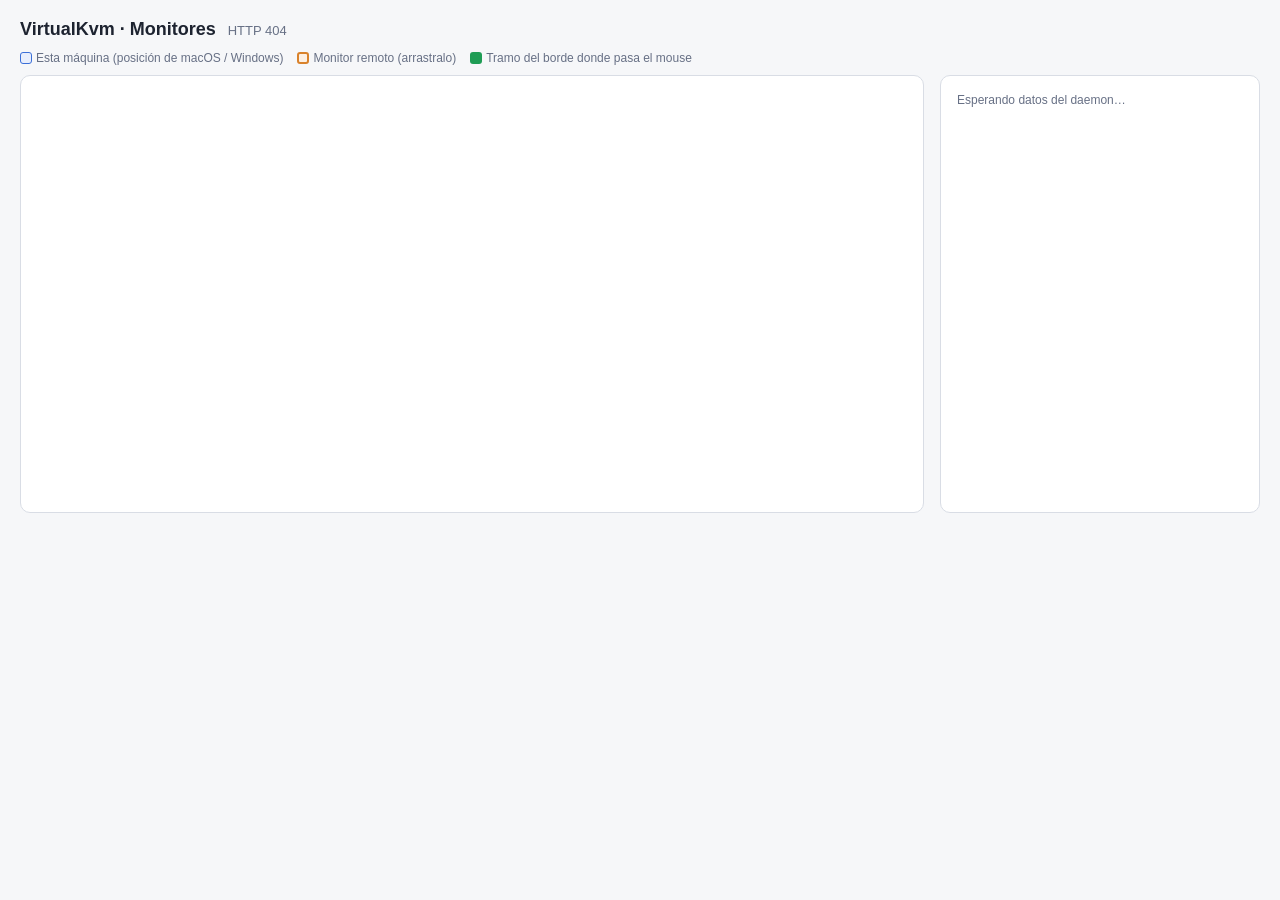
==== vkvm-web/assets/index.html @ a2c19938 "feat(vkvm-web): UI en localhost para ubicar los monitores `lan-mouse web` sirve en 127.0.0.1:4243 un" ====
<!doctype html>
<html lang="es">
<head>
<meta charset="utf-8">
<meta name="viewport" content="width=device-width, initial-scale=1">
<title>VirtualKvm · Monitores</title>
<style>
  :root {
    --bg: #f6f7f9; --panel: #ffffff; --text: #1d2330; --muted: #677085; --line: #d9dde5;
    --local: #3b6fd8; --local-fill: #e8eefc; --remote: #d9822b; --remote-fill: #fdf0e3;
    --seg: #1f9d55; --bad: #c53030; --accent: #3b6fd8;
  }
  @media (prefers-color-scheme: dark) {
    :root {
      --bg: #12151b; --panel: #1b2029; --text: #e6e9ef; --muted: #98a1b3; --line: #2c3340;
      --local: #6d97ff; --local-fill: #1d2a45; --remote: #f0a35b; --remote-fill: #3a2a1a;
      --seg: #48c78e; --bad: #fc8181; --accent: #6d97ff;
    }
  }
  * { box-sizing: border-box; }
  body { margin: 0; background: var(--bg); color: var(--text);
    font: 14px/1.45 -apple-system, BlinkMacSystemFont, "Segoe UI", Roboto, sans-serif; }
  header { padding: 16px 20px 8px; display: flex; align-items: baseline; gap: 12px; flex-wrap: wrap; }
  header h1 { font-size: 18px; margin: 0; }
  header .status { color: var(--muted); font-size: 13px; }
  main { display: grid; grid-template-columns: minmax(0, 1fr) 320px; gap: 16px; padding: 8px 20px 20px; }
  @media (max-width: 860px) { main { grid-template-columns: 1fr; } }
  .card { background: var(--panel); border: 1px solid var(--line); border-radius: 10px; }
  #stage { position: relative; min-height: 420px; padding: 8px; }
  svg { width: 100%; height: 100%; min-height: 420px; display: block; touch-action: none; }
  .local rect { fill: var(--local-fill); stroke: var(--local); stroke-width: 1.5; }
  .remote rect { fill: var(--remote-fill); stroke: var(--remote); stroke-width: 2; cursor: grab; }
  .remote.dragging rect { cursor: grabbing; opacity: .85; }
  .remote.unlinked rect { stroke-dasharray: 6 4; }
  text { fill: var(--text); font-size: 12px; pointer-events: none; }
  text.sub { fill: var(--muted); font-size: 11px; }
  line.seg { stroke: var(--seg); stroke-width: 5; stroke-linecap: round; }
  aside { padding: 16px; display: flex; flex-direction: column; gap: 14px; }
  aside h2 { font-size: 14px; margin: 0; }
  label { display: flex; flex-direction: column; gap: 4px; font-size: 12px; color: var(--muted); }
  select, input { font: inherit; color: var(--text); background: var(--bg); border: 1px solid var(--line);
    border-radius: 6px; padding: 6px 8px; }
  .row { display: flex; gap: 6px; align-items: center; }
  .row input { width: 90px; text-align: right; }
  button { font: inherit; border: 1px solid var(--line); background: var(--bg); color: var(--text);
    border-radius: 6px; padding: 6px 10px; cursor: pointer; }
  button:hover { border-color: var(--accent); }
  button.primary { background: var(--accent); border-color: var(--accent); color: #fff; }
  .hint { color: var(--muted); font-size: 12px; margin: 0; }
  .msg { font-size: 12px; min-height: 1.4em; }
  .msg.ok { color: var(--seg); } .msg.bad { color: var(--bad); }
  .legend { display: flex; gap: 14px; font-size: 12px; color: var(--muted); padding: 0 20px; flex-wrap: wrap; }
  .sw { display: inline-block; width: 12px; height: 12px; border-radius: 3px; vertical-align: -2px; margin-right: 4px; }
  .empty { padding: 40px; text-align: center; color: var(--muted); }
</style>
</head>
<body>
<header>
  <h1>VirtualKvm · Monitores</h1>
  <span class="status" id="status">conectando…</span>
</header>
<div class="legend">
  <span><span class="sw" style="background:var(--local-fill);border:1.5px solid var(--local)"></span>Esta máquina (posición de macOS / Windows)</span>
  <span><span class="sw" style="background:var(--remote-fill);border:2px solid var(--remote)"></span>Monitor remoto (arrastralo)</span>
  <span><span class="sw" style="background:var(--seg)"></span>Tramo del borde donde pasa el mouse</span>
</div>
<main>
  <section class="card" id="stage"><svg id="svg"></svg></section>
  <aside class="card" id="panel"><p class="hint">Esperando datos del daemon…</p></aside>
</main>

<script>
"use strict";
const token = new URLSearchParams(location.hash.slice(1)).get("token") || "";
const svg = document.getElementById("svg");
const panel = document.getElementById("panel");
const statusEl = document.getElementById("status");
const NS = "http://www.w3.org/2000/svg";
const SNAP_PX = 10;          // snapping distance in screen pixels

let snap = null;             // last /api/state
let selected = null;         // selected client handle
let draft = {};              // handle -> {local, side, offset, remote}  (unsaved / current edit)
let drag = null;             // drag state
let view = null;             // {scale, ox, oy}
let message = { text: "", cls: "" };

async function api(path, opts = {}) {
  const r = await fetch(path, { ...opts, headers: { "x-vkvm-token": token, "content-type": "application/json" } });
  if (!r.ok) throw new Error(r.status === 401 ? "token inválido: abrí la URL que imprimió `lan-mouse web`" : "HTTP " + r.status);
  return r.status === 204 ? null : r.json();
}

function clientName(c) {
  return c.config.hostname || (c.config.fix_ips[0] ?? ("cliente " + c.handle));
}

// ---------- layout model ----------
function horizontal(side) { return side === "left" || side === "right"; }

function currentLayout(c) {
  if (draft[c.handle]) return draft[c.handle];
  const link = c.config.link;
  const local = snap.local;
  if (link) return { local: link.local_display, side: c.config.pos, offset: link.offset, remote: link.remote_display, linked: true };
  // no link yet: suggest the display on the configured side
  const side = c.config.pos;
  let pick = local[0];
  for (const d of local) {
    if (side === "left" && d.x < pick.x) pick = d;
    if (side === "right" && d.x + d.width > pick.x + pick.width) pick = d;
    if (side === "top" && d.y < pick.y) pick = d;
    if (side === "bottom" && d.y + d.height > pick.y + pick.height) pick = d;
  }
  return { local: pick ? pick.name : "", side, offset: 0, remote: 0, linked: false };
}

function findLocal(q) { return snap.local.find(d => d.id === q || d.name.toLowerCase() === String(q).toLowerCase()); }

function remoteSize(c, idx) {
  const r = c.state.remote_displays[idx];
  return r ? { w: r.width, h: r.height, known: true } : { w: 1920, h: 1080, known: false };
}

// remote rect in local desktop coordinates for a layout
function placeRemote(c, lay) {
  const L = findLocal(lay.local); if (!L) return null;
  const { w, h } = remoteSize(c, lay.remote);
  switch (lay.side) {
    case "left":   return { x: L.x - w, y: L.y + lay.offset, w, h };
    case "right":  return { x: L.x + L.width, y: L.y + lay.offset, w, h };
    case "top":    return { x: L.x + lay.offset, y: L.y - h, w, h };
    case "bottom": return { x: L.x + lay.offset, y: L.y + L.height, w, h };
  }
}

function segment(c, lay) {
  const L = findLocal(lay.local); const R = placeRemote(c, lay); if (!L || !R) return null;
  if (horizontal(lay.side)) {
    const from = Math.max(L.y, R.y), to = Math.min(L.y + L.height, R.y + R.h);
    const x = lay.side === "left" ? L.x : L.x + L.width;
    return to > from ? { x1: x, y1: from, x2: x, y2: to, len: to - from } : null;
  }
  const from = Math.max(L.x, R.x), to = Math.min(L.x + L.width, R.x + R.w);
  const y = lay.side === "top" ? L.y : L.y + L.height;
  return to > from ? { x1: from, y1: y, x2: to, y2: y, len: to - from } : null;
}

// snap a free-floating remote rect (desktop coords) to the closest local edge
function snapRemote(c, rx, ry, remoteIdx) {
  const { w, h } = remoteSize(c, remoteIdx);
  let best = null;
  for (const L of snap.local) {
    const cands = [
      { side: "left",   dist: Math.abs(rx + w - L.x), along: ry - L.y, len: L.height, rlen: h },
      { side: "right",  dist: Math.abs(rx - (L.x + L.width)), along: ry - L.y, len: L.height, rlen: h },
      { side: "top",    dist: Math.abs(ry + h - L.y), along: rx - L.x, len: L.width, rlen: w },
      { side: "bottom", dist: Math.abs(ry - (L.y + L.height)), along: rx - L.x, len: L.width, rlen: w },
    ];
    for (const k of cands) {
      // must overlap the edge at least a bit
      const overlap = Math.min(k.len, k.along + k.rlen) - Math.max(0, k.along);
      if (overlap <= 0) continue;
      if (!best || k.dist < best.dist) best = { ...k, L };
    }
  }
  if (!best) return null;
  let offset = Math.round(best.along);
  const tol = SNAP_PX / view.scale;
  for (const target of [0, best.len - best.rlen, Math.round((best.len - best.rlen) / 2)]) {
    if (Math.abs(offset - target) <= tol) { offset = target; break; }
  }
  return { local: best.L.name, side: best.side, offset, remote: remoteIdx, linked: true };
}

// ---------- rendering ----------
function el(tag, attrs, parent) {
  const e = document.createElementNS(NS, tag);
  for (const k in attrs) e.setAttribute(k, attrs[k]);
  if (parent) parent.appendChild(e);
  return e;
}

function computeView(rects) {
  const box = svg.getBoundingClientRect();
  const W = Math.max(box.width, 300), H = Math.max(box.height, 300);
  let minX = Infinity, minY = Infinity, maxX = -Infinity, maxY = -Infinity;
  for (const r of rects) { minX = Math.min(minX, r.x); minY = Math.min(minY, r.y); maxX = Math.max(maxX, r.x + r.w); maxY = Math.max(maxY, r.y + r.h); }
  // room to drag a remote display around
  const padX = 1400, padY = 900;
  minX -= padX; maxX += padX; minY -= padY; maxY += padY;
  const scale = Math.min(W / (maxX - minX), H / (maxY - minY));
  return { scale, ox: (W - (maxX - minX) * scale) / 2 - minX * scale, oy: (H - (maxY - minY) * scale) / 2 - minY * scale, W, H };
}
const sx = x => x * view.scale + view.ox;
const sy = y => y * view.scale + view.oy;

function render() {
  svg.innerHTML = "";
  if (!snap) return;
  const c = snap.clients.find(c => c.handle === selected);
  const rects = snap.local.map(d => ({ x: d.x, y: d.y, w: d.width, h: d.height }));
  if (!drag) view = computeView(rects);
  const box = svg.getBoundingClientRect();
  svg.setAttribute("viewBox", `0 0 ${view.W} ${view.H}`);

  for (const d of snap.local) {
    const g = el("g", { class: "local" }, svg);
    el("rect", { x: sx(d.x), y: sy(d.y), width: d.width * view.scale, height: d.height * view.scale, rx: 4 }, g);
    const t = el("text", { x: sx(d.x) + 8, y: sy(d.y) + 18 }, g); t.textContent = d.name + (d.primary ? " ★" : "");
    const s = el("text", { x: sx(d.x) + 8, y: sy(d.y) + 34, class: "sub" }, g); s.textContent = `${d.width}×${d.height} · ${d.scale}x`;
  }
  if (!c) return;

  const lay = currentLayout(c);
  const R = drag ? drag.rect : placeRemote(c, lay);
  if (!R) return;
  const seg = drag ? null : segment(c, lay);
  if (seg) el("line", { class: "seg", x1: sx(seg.x1), y1: sy(seg.y1), x2: sx(seg.x2), y2: sy(seg.y2) }, svg);

  const g = el("g", { class: "remote" + (drag ? " dragging" : "") + (lay.linked ? "" : " unlinked") }, svg);
  const rect = el("rect", { x: sx(R.x), y: sy(R.y), width: R.w * view.scale, height: R.h * view.scale, rx: 4 }, g);
  const t = el("text", { x: sx(R.x) + 8, y: sy(R.y) + 18 }, g); t.textContent = `${clientName(c)} · Monitor ${lay.remote + 1}`;
  const size = remoteSize(c, lay.remote);
  const s = el("text", { x: sx(R.x) + 8, y: sy(R.y) + 34, class: "sub" }, g);
  s.textContent = `${size.w}×${size.h}` + (size.known ? "" : " (estimado: conectá una vez)");
  rect.addEventListener("pointerdown", ev => startDrag(ev, c, R, lay));
}

function startDrag(ev, c, R, lay) {
  ev.preventDefault();
  svg.setPointerCapture(ev.pointerId);
  drag = { handle: c.handle, start: { x: ev.clientX, y: ev.clientY }, orig: { ...R }, rect: { ...R }, remote: lay.remote };
  render();
}
svg.addEventListener("pointermove", ev => {
  if (!drag) return;
  const dx = (ev.clientX - drag.start.x) / view.scale, dy = (ev.clientY - drag.start.y) / view.scale;
  drag.rect.x = drag.orig.x + dx; drag.rect.y = drag.orig.y + dy;
  render();
});
svg.addEventListener("pointerup", async () => {
  if (!drag) return;
  const c = snap.clients.find(c => c.handle === drag.handle);
  const lay = snapRemote(c, drag.rect.x, drag.rect.y, drag.remote);
  drag = null;
  if (!lay) { setMsg("Soltalo pegado a un borde de alguno de tus monitores.", "bad"); render(); return; }
  draft[c.handle] = lay;
  render(); renderPanel();
  await save(c);
});

// ---------- side panel ----------
function setMsg(text, cls) { message = { text, cls }; const m = document.getElementById("msg"); if (m) { m.textContent = text; m.className = "msg " + cls; } }

function renderPanel() {
  if (!snap) return;
  if (!snap.clients.length) { panel.innerHTML = '<p class="hint">No hay clientes configurados en lan-mouse.</p>'; return; }
  if (!snap.clients.some(c => c.handle === selected)) selected = snap.clients[0].handle;
  const c = snap.clients.find(c => c.handle === selected);
  const lay = currentLayout(c);
  const seg = segment(c, lay);
  const remotes = c.state.remote_displays.length ? c.state.remote_displays : [{ width: 1920, height: 1080 }];
  const active = document.activeElement && document.activeElement.id;

  panel.innerHTML = `
    <h2>Cliente</h2>
    <label>Máquina
      <select id="client">${snap.clients.map(x => `<option value="${x.handle}" ${x.handle === selected ? "selected" : ""}>${clientName(x)} ${x.state.alive ? "· conectada" : "· sin conexión"}</option>`).join("")}</select>
    </label>
    <label>Monitor de esta máquina
      <select id="local">${snap.local.map(d => `<option ${d.name === lay.local ? "selected" : ""}>${d.name}</option>`).join("")}</select>
    </label>
    <label>Lado
      <select id="side">${["left", "right", "top", "bottom"].map(s => `<option value="${s}" ${s === lay.side ? "selected" : ""}>${{ left: "izquierda", right: "derecha", top: "arriba", bottom: "abajo" }[s]}</option>`).join("")}</select>
    </label>
    <label>Monitor remoto
      <select id="remote">${remotes.map((r, i) => `<option value="${i}" ${i === lay.remote ? "selected" : ""}>Monitor ${i + 1} · ${r.width}×${r.height}</option>`).join("")}</select>
    </label>
    <label>Desplazamiento (px) — ${horizontal(lay.side) ? "positivo = más abajo" : "positivo = más a la derecha"}
      <div class="row">
        <button data-d="-10">−10</button><button data-d="-1">−1</button>
        <input id="offset" type="number" value="${lay.offset}">
        <button data-d="1">+1</button><button data-d="10">+10</button>
      </div>
    </label>
    <p class="hint">${seg ? `El mouse pasa por un tramo de <b>${Math.round(seg.len)} px</b> del borde.` : '<span style="color:var(--bad)">Los monitores no se tocan: no hay por dónde pasar.</span>'}
      ${lay.linked ? "" : "<br>Todavía no hay link guardado: se usa el borde de todo el escritorio."}</p>
    <div class="row">
      <button class="primary" id="save">Guardar</button>
      <button id="clear" ${c.config.link ? "" : "disabled"}>Quitar link</button>
    </div>
    <div id="msg" class="msg ${message.cls}">${message.text}</div>
    <p class="hint">Arrastrá el monitor naranja hasta el borde de uno de los tuyos. Se pega solo y se alinea arriba, abajo o al centro. Después ajustalo fino con los botones.</p>`;

  const upd = patch => { draft[c.handle] = { ...currentLayout(c), ...patch, linked: true }; render(); renderPanel(); };
  panel.querySelector("#client").onchange = e => { selected = Number(e.target.value); render(); renderPanel(); };
  panel.querySelector("#local").onchange = e => upd({ local: e.target.value });
  panel.querySelector("#side").onchange = e => upd({ side: e.target.value });
  panel.querySelector("#remote").onchange = e => upd({ remote: Number(e.target.value) });
  const off = panel.querySelector("#offset");
  off.onchange = () => upd({ offset: Math.round(Number(off.value) || 0) });
  panel.querySelectorAll("button[data-d]").forEach(b => b.onclick = () => upd({ offset: currentLayout(c).offset + Number(b.dataset.d) }));
  panel.querySelector("#save").onclick = () => save(c);
  panel.querySelector("#clear").onclick = () => clearLink(c);
  if (active === "offset") { const o = panel.querySelector("#offset"); o.focus(); o.select(); }
}

async function save(c) {
  const lay = currentLayout(c);
  if (!segment(c, lay)) { setMsg("No se guardó: los monitores no se tocan.", "bad"); return; }
  try {
    await api("/api/link", { method: "POST", body: JSON.stringify({
      handle: c.handle, position: lay.side,
      link: { local_display: lay.local, remote_display: lay.remote, offset: lay.offset } }) });
    delete draft[c.handle];
    setMsg("Guardado ✓", "ok");
    await refresh();
  } catch (e) { setMsg("Error: " + e.message, "bad"); }
}

async function clearLink(c) {
  try {
    await api("/api/link", { method: "POST", body: JSON.stringify({ handle: c.handle, position: c.config.pos, link: null }) });
    delete draft[c.handle];
    setMsg("Link quitado: vuelve a usarse el borde de todo el escritorio.", "ok");
    await refresh();
  } catch (e) { setMsg("Error: " + e.message, "bad"); }
}

// ---------- polling ----------
async function refresh() {
  try {
    snap = await api("/api/state");
    statusEl.textContent = snap.connected ? `daemon conectado · ${snap.local.length} monitor(es) locales · ${snap.clients.length} cliente(s)` : "daemon desconectado";
  } catch (e) { statusEl.textContent = e.message; return; }
  if (!drag) { render(); if (!panel.contains(document.activeElement) || document.activeElement.tagName === "BUTTON") renderPanel(); }
}
window.addEventListener("resize", () => { if (!drag) render(); });
refresh();
setInterval(refresh, 1500);
</script>
</body>
</html>
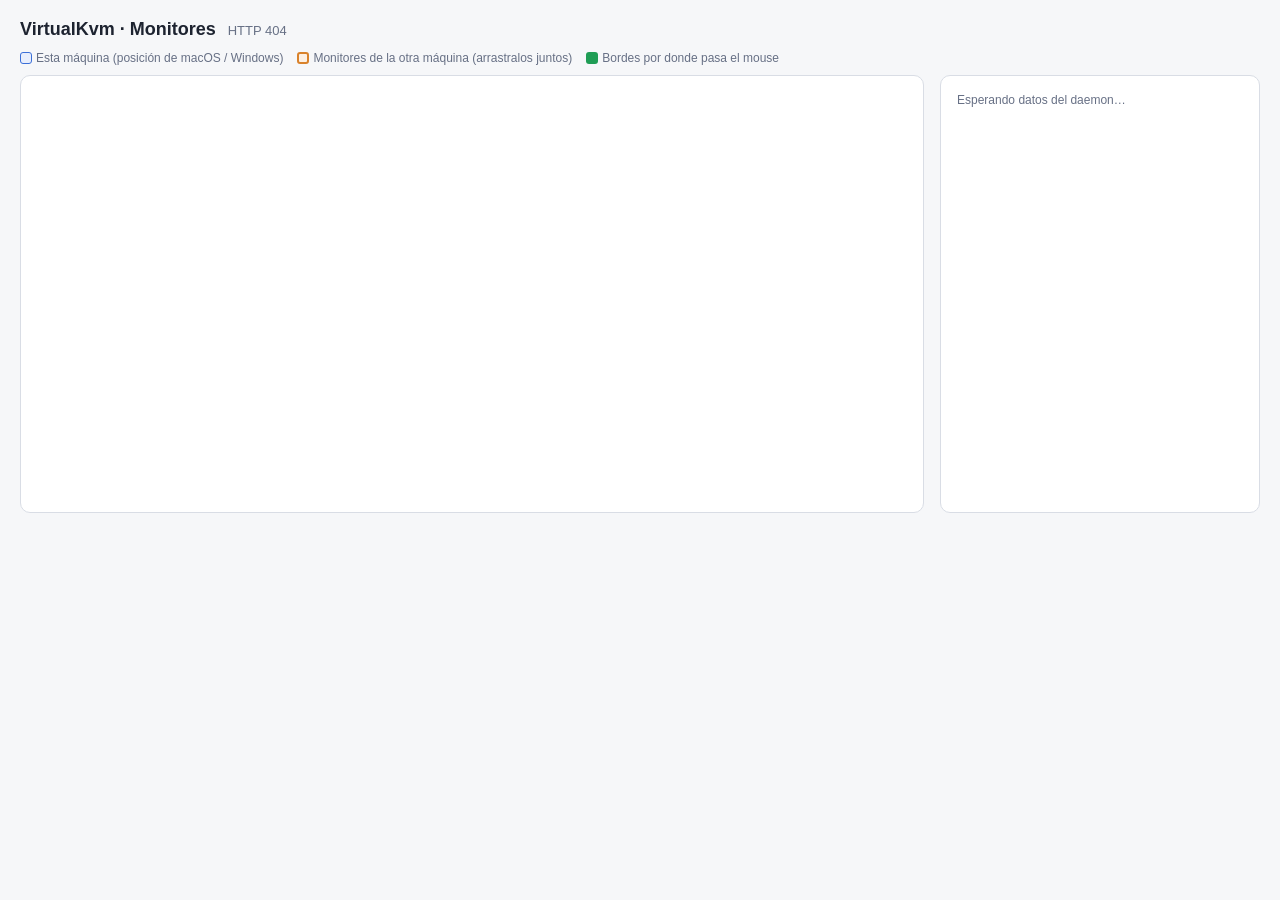
==== commit 7a27e8c3: "feat: rebranding a vkvm y layout v2 compartido entre máquinas Rebranding (sin tocar la atribución a " ====
--- a/vkvm-web/assets/index.html
+++ b/vkvm-web/assets/index.html
@@ -61,8 +61,8 @@
 </header>
 <div class="legend">
   <span><span class="sw" style="background:var(--local-fill);border:1.5px solid var(--local)"></span>Esta máquina (posición de macOS / Windows)</span>
-  <span><span class="sw" style="background:var(--remote-fill);border:2px solid var(--remote)"></span>Monitor remoto (arrastralo)</span>
-  <span><span class="sw" style="background:var(--seg)"></span>Tramo del borde donde pasa el mouse</span>
+  <span><span class="sw" style="background:var(--remote-fill);border:2px solid var(--remote)"></span>Monitores de la otra máquina (arrastralos juntos)</span>
+  <span><span class="sw" style="background:var(--seg)"></span>Bordes por donde pasa el mouse</span>
 </div>
 <main>
   <section class="card" id="stage"><svg id="svg"></svg></section>
@@ -71,260 +71,195 @@
 
 <script>
 "use strict";
+// VirtualKvm layout editor (layout v2): the peer's displays are placed as a group
+// at local = remote + (dx, dy); the cursor crosses wherever displays touch.
 const token = new URLSearchParams(location.hash.slice(1)).get("token") || "";
 const svg = document.getElementById("svg");
 const panel = document.getElementById("panel");
 const statusEl = document.getElementById("status");
 const NS = "http://www.w3.org/2000/svg";
-const SNAP_PX = 10;          // snapping distance in screen pixels
-
-let snap = null;             // last /api/state
-let selected = null;         // selected client handle
-let draft = {};              // handle -> {local, side, offset, remote}  (unsaved / current edit)
-let drag = null;             // drag state
-let view = null;             // {scale, ox, oy}
+const SNAP_PX = 12;   // snapping distance in screen pixels
+const TOUCH = 2;      // px under which two edges touch (same as the daemon)
+
+let snap = null, selected = null, drag = null, view = null;
+let draft = {};       // handle -> {dx, dy} not saved yet
 let message = { text: "", cls: "" };
 
 async function api(path, opts = {}) {
   const r = await fetch(path, { ...opts, headers: { "x-vkvm-token": token, "content-type": "application/json" } });
-  if (!r.ok) throw new Error(r.status === 401 ? "token inválido: abrí la URL que imprimió `lan-mouse web`" : "HTTP " + r.status);
+  if (!r.ok) throw new Error(r.status === 401 ? "token inválido: abrí la URL que imprimió `vkvm web`" : "HTTP " + r.status);
   return r.status === 204 ? null : r.json();
 }
-
-function clientName(c) {
-  return c.config.hostname || (c.config.fix_ips[0] ?? ("cliente " + c.handle));
-}
-
-// ---------- layout model ----------
-function horizontal(side) { return side === "left" || side === "right"; }
-
-function currentLayout(c) {
-  if (draft[c.handle]) return draft[c.handle];
-  const link = c.config.link;
-  const local = snap.local;
-  if (link) return { local: link.local_display, side: c.config.pos, offset: link.offset, remote: link.remote_display, linked: true };
-  // no link yet: suggest the display on the configured side
+const clientName = c => c.config.hostname || (c.config.fix_ips[0] ?? ("cliente " + c.handle));
+const rect = d => ({ x: d.x, y: d.y, w: d.width, h: d.height });
+
+// ---------- model ----------
+function remotes(c) {
+  const r = c.state.remote_displays;
+  return r.length ? r.map((d, i) => ({ ...rect(d), label: d.name || `Monitor ${i + 1}`, known: true }))
+                  : [{ x: 0, y: 0, w: 1920, h: 1080, label: "Monitor 1", known: false }];
+}
+function bbox(rs) {
+  return rs.reduce((b, r) => ({ x0: Math.min(b.x0, r.x), y0: Math.min(b.y0, r.y), x1: Math.max(b.x1, r.x + r.w), y1: Math.max(b.y1, r.y + r.h) }),
+    { x0: Infinity, y0: Infinity, x1: -Infinity, y1: -Infinity });
+}
+function layoutOf(c) {
+  if (draft[c.handle]) return { ...draft[c.handle], saved: false };
+  if (c.config.layout) return { ...c.config.layout, saved: true };
+  // no layout yet: suggest the peer on the configured side of our desktop
+  const L = bbox(snap.local.map(rect)), R = bbox(remotes(c));
   const side = c.config.pos;
-  let pick = local[0];
-  for (const d of local) {
-    if (side === "left" && d.x < pick.x) pick = d;
-    if (side === "right" && d.x + d.width > pick.x + pick.width) pick = d;
-    if (side === "top" && d.y < pick.y) pick = d;
-    if (side === "bottom" && d.y + d.height > pick.y + pick.height) pick = d;
-  }
-  return { local: pick ? pick.name : "", side, offset: 0, remote: 0, linked: false };
-}
-
-function findLocal(q) { return snap.local.find(d => d.id === q || d.name.toLowerCase() === String(q).toLowerCase()); }
-
-function remoteSize(c, idx) {
-  const r = c.state.remote_displays[idx];
-  return r ? { w: r.width, h: r.height, known: true } : { w: 1920, h: 1080, known: false };
-}
-
-// remote rect in local desktop coordinates for a layout
-function placeRemote(c, lay) {
-  const L = findLocal(lay.local); if (!L) return null;
-  const { w, h } = remoteSize(c, lay.remote);
-  switch (lay.side) {
-    case "left":   return { x: L.x - w, y: L.y + lay.offset, w, h };
-    case "right":  return { x: L.x + L.width, y: L.y + lay.offset, w, h };
-    case "top":    return { x: L.x + lay.offset, y: L.y - h, w, h };
-    case "bottom": return { x: L.x + lay.offset, y: L.y + L.height, w, h };
-  }
-}
-
-function segment(c, lay) {
-  const L = findLocal(lay.local); const R = placeRemote(c, lay); if (!L || !R) return null;
-  if (horizontal(lay.side)) {
-    const from = Math.max(L.y, R.y), to = Math.min(L.y + L.height, R.y + R.h);
-    const x = lay.side === "left" ? L.x : L.x + L.width;
-    return to > from ? { x1: x, y1: from, x2: x, y2: to, len: to - from } : null;
-  }
-  const from = Math.max(L.x, R.x), to = Math.min(L.x + L.width, R.x + R.w);
-  const y = lay.side === "top" ? L.y : L.y + L.height;
-  return to > from ? { x1: from, y1: y, x2: to, y2: y, len: to - from } : null;
-}
-
-// snap a free-floating remote rect (desktop coords) to the closest local edge
-function snapRemote(c, rx, ry, remoteIdx) {
-  const { w, h } = remoteSize(c, remoteIdx);
-  let best = null;
-  for (const L of snap.local) {
-    const cands = [
-      { side: "left",   dist: Math.abs(rx + w - L.x), along: ry - L.y, len: L.height, rlen: h },
-      { side: "right",  dist: Math.abs(rx - (L.x + L.width)), along: ry - L.y, len: L.height, rlen: h },
-      { side: "top",    dist: Math.abs(ry + h - L.y), along: rx - L.x, len: L.width, rlen: w },
-      { side: "bottom", dist: Math.abs(ry - (L.y + L.height)), along: rx - L.x, len: L.width, rlen: w },
-    ];
-    for (const k of cands) {
-      // must overlap the edge at least a bit
-      const overlap = Math.min(k.len, k.along + k.rlen) - Math.max(0, k.along);
-      if (overlap <= 0) continue;
-      if (!best || k.dist < best.dist) best = { ...k, L };
-    }
-  }
-  if (!best) return null;
-  let offset = Math.round(best.along);
-  const tol = SNAP_PX / view.scale;
-  for (const target of [0, best.len - best.rlen, Math.round((best.len - best.rlen) / 2)]) {
-    if (Math.abs(offset - target) <= tol) { offset = target; break; }
-  }
-  return { local: best.L.name, side: best.side, offset, remote: remoteIdx, linked: true };
+  const dx = side === "left" ? L.x0 - R.x1 : side === "right" ? L.x1 - R.x0 : L.x0 - R.x0;
+  const dy = side === "top" ? L.y0 - R.y1 : side === "bottom" ? L.y1 - R.y0 : L.y0 - R.y0;
+  return { dx, dy, saved: false, suggested: true };
+}
+const placed = (c, lay) => remotes(c).map(r => ({ ...r, x: r.x + lay.dx, y: r.y + lay.dy }));
+
+function contacts(c, lay) {
+  const out = [];
+  for (const L of snap.local.map(rect)) for (const R of placed(c, lay)) {
+    const yo = [Math.max(L.y, R.y), Math.min(L.y + L.h, R.y + R.h)];
+    const xo = [Math.max(L.x, R.x), Math.min(L.x + L.w, R.x + R.w)];
+    const cand = [
+      ["left", Math.abs(R.x + R.w - L.x), yo, L.x], ["right", Math.abs(R.x - (L.x + L.w)), yo, L.x + L.w],
+      ["top", Math.abs(R.y + R.h - L.y), xo, L.y], ["bottom", Math.abs(R.y - (L.y + L.h)), xo, L.y + L.h]];
+    for (const [side, gap, [from, to], edge] of cand)
+      if (gap <= TOUCH && to > from) out.push({ side, from, to, edge });
+  }
+  return out;
+}
+function overlaps(c, lay) {
+  return placed(c, lay).some(R => snap.local.map(rect).some(L =>
+    Math.min(L.x + L.w, R.x + R.w) - Math.max(L.x, R.x) > TOUCH && Math.min(L.y + L.h, R.y + R.h) - Math.max(L.y, R.y) > TOUCH));
+}
+// magnetic snapping of the dragged group to local edges (each axis independently)
+function snapLayout(c, lay) {
+  const tol = SNAP_PX / view.scale, Ls = snap.local.map(rect), Rs = placed(c, lay);
+  let bx = null, by = null;
+  for (const L of Ls) for (const R of Rs) {
+    for (const d of [L.x - (R.x + R.w), L.x + L.w - R.x, L.x - R.x, L.x + L.w - (R.x + R.w)])
+      if (Math.abs(d) <= tol && (bx === null || Math.abs(d) < Math.abs(bx))) bx = d;
+    for (const d of [L.y - (R.y + R.h), L.y + L.h - R.y, L.y - R.y, L.y + L.h - (R.y + R.h)])
+      if (Math.abs(d) <= tol && (by === null || Math.abs(d) < Math.abs(by))) by = d;
+  }
+  return { dx: Math.round(lay.dx + (bx ?? 0)), dy: Math.round(lay.dy + (by ?? 0)) };
 }
 
 // ---------- rendering ----------
-function el(tag, attrs, parent) {
-  const e = document.createElementNS(NS, tag);
-  for (const k in attrs) e.setAttribute(k, attrs[k]);
-  if (parent) parent.appendChild(e);
-  return e;
-}
-
-function computeView(rects) {
-  const box = svg.getBoundingClientRect();
-  const W = Math.max(box.width, 300), H = Math.max(box.height, 300);
-  let minX = Infinity, minY = Infinity, maxX = -Infinity, maxY = -Infinity;
-  for (const r of rects) { minX = Math.min(minX, r.x); minY = Math.min(minY, r.y); maxX = Math.max(maxX, r.x + r.w); maxY = Math.max(maxY, r.y + r.h); }
-  // room to drag a remote display around
-  const padX = 1400, padY = 900;
-  minX -= padX; maxX += padX; minY -= padY; maxY += padY;
+function el(tag, attrs, parent) { const e = document.createElementNS(NS, tag); for (const k in attrs) e.setAttribute(k, attrs[k]); if (parent) parent.appendChild(e); return e; }
+function computeView(rs) {
+  const box = svg.getBoundingClientRect(), W = Math.max(box.width, 300), H = Math.max(box.height, 300);
+  const b = bbox(rs), pad = 700;
+  const minX = b.x0 - pad, maxX = b.x1 + pad, minY = b.y0 - pad, maxY = b.y1 + pad;
   const scale = Math.min(W / (maxX - minX), H / (maxY - minY));
   return { scale, ox: (W - (maxX - minX) * scale) / 2 - minX * scale, oy: (H - (maxY - minY) * scale) / 2 - minY * scale, W, H };
 }
-const sx = x => x * view.scale + view.ox;
-const sy = y => y * view.scale + view.oy;
+const sx = x => x * view.scale + view.ox, sy = y => y * view.scale + view.oy;
+
+function drawRect(r, cls, title, sub, parent) {
+  const g = el("g", { class: cls }, parent);
+  const e = el("rect", { x: sx(r.x), y: sy(r.y), width: r.w * view.scale, height: r.h * view.scale, rx: 4 }, g);
+  el("text", { x: sx(r.x) + 8, y: sy(r.y) + 18 }, g).textContent = title;
+  el("text", { x: sx(r.x) + 8, y: sy(r.y) + 34, class: "sub" }, g).textContent = sub;
+  return e;
+}
 
 function render() {
   svg.innerHTML = "";
   if (!snap) return;
   const c = snap.clients.find(c => c.handle === selected);
-  const rects = snap.local.map(d => ({ x: d.x, y: d.y, w: d.width, h: d.height }));
-  if (!drag) view = computeView(rects);
-  const box = svg.getBoundingClientRect();
+  const lay = c ? (drag ? drag.lay : layoutOf(c)) : null;
+  if (!drag) view = computeView([...snap.local.map(rect), ...(c ? placed(c, lay) : [])]);
   svg.setAttribute("viewBox", `0 0 ${view.W} ${view.H}`);
-
-  for (const d of snap.local) {
-    const g = el("g", { class: "local" }, svg);
-    el("rect", { x: sx(d.x), y: sy(d.y), width: d.width * view.scale, height: d.height * view.scale, rx: 4 }, g);
-    const t = el("text", { x: sx(d.x) + 8, y: sy(d.y) + 18 }, g); t.textContent = d.name + (d.primary ? " ★" : "");
-    const s = el("text", { x: sx(d.x) + 8, y: sy(d.y) + 34, class: "sub" }, g); s.textContent = `${d.width}×${d.height} · ${d.scale}x`;
-  }
+  for (const d of snap.local) drawRect(rect(d), "local", d.name + (d.primary ? " ★" : ""), `${d.width}×${d.height} · ${d.scale}x`, svg);
   if (!c) return;
-
-  const lay = currentLayout(c);
-  const R = drag ? drag.rect : placeRemote(c, lay);
-  if (!R) return;
-  const seg = drag ? null : segment(c, lay);
-  if (seg) el("line", { class: "seg", x1: sx(seg.x1), y1: sy(seg.y1), x2: sx(seg.x2), y2: sy(seg.y2) }, svg);
-
-  const g = el("g", { class: "remote" + (drag ? " dragging" : "") + (lay.linked ? "" : " unlinked") }, svg);
-  const rect = el("rect", { x: sx(R.x), y: sy(R.y), width: R.w * view.scale, height: R.h * view.scale, rx: 4 }, g);
-  const t = el("text", { x: sx(R.x) + 8, y: sy(R.y) + 18 }, g); t.textContent = `${clientName(c)} · Monitor ${lay.remote + 1}`;
-  const size = remoteSize(c, lay.remote);
-  const s = el("text", { x: sx(R.x) + 8, y: sy(R.y) + 34, class: "sub" }, g);
-  s.textContent = `${size.w}×${size.h}` + (size.known ? "" : " (estimado: conectá una vez)");
-  rect.addEventListener("pointerdown", ev => startDrag(ev, c, R, lay));
-}
-
-function startDrag(ev, c, R, lay) {
-  ev.preventDefault();
-  svg.setPointerCapture(ev.pointerId);
-  drag = { handle: c.handle, start: { x: ev.clientX, y: ev.clientY }, orig: { ...R }, rect: { ...R }, remote: lay.remote };
+  for (const k of contacts(c, lay)) {
+    const [x1, y1, x2, y2] = (k.side === "left" || k.side === "right") ? [k.edge, k.from, k.edge, k.to] : [k.from, k.edge, k.to, k.edge];
+    el("line", { class: "seg", x1: sx(x1), y1: sy(y1), x2: sx(x2), y2: sy(y2) }, svg);
+  }
+  const group = el("g", { class: "remote" + (drag ? " dragging" : "") + (lay.saved ? "" : " unlinked") }, svg);
+  for (const r of placed(c, lay)) {
+    const e = drawRect(r, "", `${clientName(c)} · ${r.label}`, `${r.w}×${r.h}` + (r.known ? "" : " (estimado: esperando al peer)"), group);
+    e.addEventListener("pointerdown", ev => startDrag(ev, c, lay));
+  }
+}
+
+function startDrag(ev, c, lay) {
+  ev.preventDefault(); svg.setPointerCapture(ev.pointerId);
+  drag = { handle: c.handle, start: { x: ev.clientX, y: ev.clientY }, orig: { dx: lay.dx, dy: lay.dy }, lay: { dx: lay.dx, dy: lay.dy } };
   render();
 }
 svg.addEventListener("pointermove", ev => {
   if (!drag) return;
-  const dx = (ev.clientX - drag.start.x) / view.scale, dy = (ev.clientY - drag.start.y) / view.scale;
-  drag.rect.x = drag.orig.x + dx; drag.rect.y = drag.orig.y + dy;
+  const c = snap.clients.find(c => c.handle === drag.handle);
+  const free = { dx: drag.orig.dx + (ev.clientX - drag.start.x) / view.scale, dy: drag.orig.dy + (ev.clientY - drag.start.y) / view.scale };
+  drag.lay = snapLayout(c, free);
   render();
 });
 svg.addEventListener("pointerup", async () => {
   if (!drag) return;
-  const c = snap.clients.find(c => c.handle === drag.handle);
-  const lay = snapRemote(c, drag.rect.x, drag.rect.y, drag.remote);
+  const c = snap.clients.find(c => c.handle === drag.handle), lay = drag.lay;
   drag = null;
-  if (!lay) { setMsg("Soltalo pegado a un borde de alguno de tus monitores.", "bad"); render(); return; }
-  draft[c.handle] = lay;
-  render(); renderPanel();
+  if (overlaps(c, lay)) { setMsg("Se superpone con un monitor tuyo: soltalo pegado al borde.", "bad"); render(); return; }
+  draft[c.handle] = lay; render(); renderPanel();
   await save(c);
 });
 
 // ---------- side panel ----------
 function setMsg(text, cls) { message = { text, cls }; const m = document.getElementById("msg"); if (m) { m.textContent = text; m.className = "msg " + cls; } }
+const SIDE = { left: "izquierdo", right: "derecho", top: "superior", bottom: "inferior" };
 
 function renderPanel() {
   if (!snap) return;
-  if (!snap.clients.length) { panel.innerHTML = '<p class="hint">No hay clientes configurados en lan-mouse.</p>'; return; }
+  if (!snap.clients.length) { panel.innerHTML = '<p class="hint">No hay clientes configurados.</p>'; return; }
   if (!snap.clients.some(c => c.handle === selected)) selected = snap.clients[0].handle;
-  const c = snap.clients.find(c => c.handle === selected);
-  const lay = currentLayout(c);
-  const seg = segment(c, lay);
-  const remotes = c.state.remote_displays.length ? c.state.remote_displays : [{ width: 1920, height: 1080 }];
+  const c = snap.clients.find(c => c.handle === selected), lay = layoutOf(c), ks = contacts(c, lay);
   const active = document.activeElement && document.activeElement.id;
-
+  const local = snap.local.map(rect);
+  const onDisplay = k => snap.local.find(d => { const L = rect(d); return (k.side === "left" && L.x === k.edge) || (k.side === "right" && L.x + L.w === k.edge) || (k.side === "top" && L.y === k.edge) || (k.side === "bottom" && L.y + L.h === k.edge); });
   panel.innerHTML = `
     <h2>Cliente</h2>
     <label>Máquina
-      <select id="client">${snap.clients.map(x => `<option value="${x.handle}" ${x.handle === selected ? "selected" : ""}>${clientName(x)} ${x.state.alive ? "· conectada" : "· sin conexión"}</option>`).join("")}</select>
+      <select id="client">${snap.clients.map(x => `<option value="${x.handle}" ${x.handle === selected ? "selected" : ""}>${clientName(x)} · ${x.state.remote_displays.length} monitor(es)${x.state.alive ? " · conectada" : ""}</option>`).join("")}</select>
     </label>
-    <label>Monitor de esta máquina
-      <select id="local">${snap.local.map(d => `<option ${d.name === lay.local ? "selected" : ""}>${d.name}</option>`).join("")}</select>
+    <label>Horizontal (px) — positivo = a la derecha
+      <div class="row"><button data-a="dx" data-d="-10">−10</button><button data-a="dx" data-d="-1">−1</button>
+        <input id="dx" type="number" value="${lay.dx}"><button data-a="dx" data-d="1">+1</button><button data-a="dx" data-d="10">+10</button></div>
     </label>
-    <label>Lado
-      <select id="side">${["left", "right", "top", "bottom"].map(s => `<option value="${s}" ${s === lay.side ? "selected" : ""}>${{ left: "izquierda", right: "derecha", top: "arriba", bottom: "abajo" }[s]}</option>`).join("")}</select>
+    <label>Vertical (px) — positivo = más abajo
+      <div class="row"><button data-a="dy" data-d="-10">−10</button><button data-a="dy" data-d="-1">−1</button>
+        <input id="dy" type="number" value="${lay.dy}"><button data-a="dy" data-d="1">+1</button><button data-a="dy" data-d="10">+10</button></div>
     </label>
-    <label>Monitor remoto
-      <select id="remote">${remotes.map((r, i) => `<option value="${i}" ${i === lay.remote ? "selected" : ""}>Monitor ${i + 1} · ${r.width}×${r.height}</option>`).join("")}</select>
-    </label>
-    <label>Desplazamiento (px) — ${horizontal(lay.side) ? "positivo = más abajo" : "positivo = más a la derecha"}
-      <div class="row">
-        <button data-d="-10">−10</button><button data-d="-1">−1</button>
-        <input id="offset" type="number" value="${lay.offset}">
-        <button data-d="1">+1</button><button data-d="10">+10</button>
-      </div>
-    </label>
-    <p class="hint">${seg ? `El mouse pasa por un tramo de <b>${Math.round(seg.len)} px</b> del borde.` : '<span style="color:var(--bad)">Los monitores no se tocan: no hay por dónde pasar.</span>'}
-      ${lay.linked ? "" : "<br>Todavía no hay link guardado: se usa el borde de todo el escritorio."}</p>
-    <div class="row">
-      <button class="primary" id="save">Guardar</button>
-      <button id="clear" ${c.config.link ? "" : "disabled"}>Quitar link</button>
-    </div>
+    <p class="hint">${ks.length ? "El mouse pasa por:<br>" + ks.map(k => `• borde ${SIDE[k.side]} de <b>${(onDisplay(k) || {}).name || "?"}</b> (${Math.round(k.to - k.from)} px)`).join("<br>")
+        : '<span style="color:var(--bad)">Los monitores no se tocan: no hay por dónde pasar.</span>'}
+      ${overlaps(c, lay) ? '<br><span style="color:var(--bad)">Se superponen: corregilo antes de guardar.</span>' : ""}
+      ${lay.saved ? "" : (lay.suggested ? "<br>Posición sugerida: todavía no hay layout guardado." : "<br>Hay cambios sin guardar.")}</p>
+    <div class="row"><button class="primary" id="save">Guardar</button><button id="clear" ${c.config.layout ? "" : "disabled"}>Quitar layout</button></div>
     <div id="msg" class="msg ${message.cls}">${message.text}</div>
-    <p class="hint">Arrastrá el monitor naranja hasta el borde de uno de los tuyos. Se pega solo y se alinea arriba, abajo o al centro. Después ajustalo fino con los botones.</p>`;
-
-  const upd = patch => { draft[c.handle] = { ...currentLayout(c), ...patch, linked: true }; render(); renderPanel(); };
+    <p class="hint">Arrastrá los monitores naranjas (se mueven juntos) hasta que toquen los tuyos: se pegan solos a los bordes.
+      Lo que guardes acá se aplica también en la otra máquina.</p>`;
+  const upd = patch => { const l = layoutOf(c); draft[c.handle] = { dx: l.dx, dy: l.dy, ...patch }; render(); renderPanel(); };
   panel.querySelector("#client").onchange = e => { selected = Number(e.target.value); render(); renderPanel(); };
-  panel.querySelector("#local").onchange = e => upd({ local: e.target.value });
-  panel.querySelector("#side").onchange = e => upd({ side: e.target.value });
-  panel.querySelector("#remote").onchange = e => upd({ remote: Number(e.target.value) });
-  const off = panel.querySelector("#offset");
-  off.onchange = () => upd({ offset: Math.round(Number(off.value) || 0) });
-  panel.querySelectorAll("button[data-d]").forEach(b => b.onclick = () => upd({ offset: currentLayout(c).offset + Number(b.dataset.d) }));
+  for (const a of ["dx", "dy"]) { const i = panel.querySelector("#" + a); i.onchange = () => upd({ [a]: Math.round(Number(i.value) || 0) }); }
+  panel.querySelectorAll("button[data-d]").forEach(b => b.onclick = () => upd({ [b.dataset.a]: layoutOf(c)[b.dataset.a] + Number(b.dataset.d) }));
   panel.querySelector("#save").onclick = () => save(c);
-  panel.querySelector("#clear").onclick = () => clearLink(c);
-  if (active === "offset") { const o = panel.querySelector("#offset"); o.focus(); o.select(); }
+  panel.querySelector("#clear").onclick = () => clearLayout(c);
+  if (active === "dx" || active === "dy") { const o = panel.querySelector("#" + active); o.focus(); o.select(); }
 }
 
 async function save(c) {
-  const lay = currentLayout(c);
-  if (!segment(c, lay)) { setMsg("No se guardó: los monitores no se tocan.", "bad"); return; }
+  const lay = layoutOf(c);
+  if (overlaps(c, lay)) { setMsg("No se guardó: los monitores se superponen.", "bad"); return; }
+  if (!contacts(c, lay).length) { setMsg("No se guardó: los monitores no se tocan.", "bad"); return; }
   try {
-    await api("/api/link", { method: "POST", body: JSON.stringify({
-      handle: c.handle, position: lay.side,
-      link: { local_display: lay.local, remote_display: lay.remote, offset: lay.offset } }) });
-    delete draft[c.handle];
-    setMsg("Guardado ✓", "ok");
-    await refresh();
+    await api("/api/layout", { method: "POST", body: JSON.stringify({ handle: c.handle, layout: { dx: lay.dx, dy: lay.dy } }) });
+    delete draft[c.handle]; setMsg("Guardado ✓ (también en la otra máquina)", "ok"); await refresh();
   } catch (e) { setMsg("Error: " + e.message, "bad"); }
 }
-
-async function clearLink(c) {
+async function clearLayout(c) {
   try {
-    await api("/api/link", { method: "POST", body: JSON.stringify({ handle: c.handle, position: c.config.pos, link: null }) });
-    delete draft[c.handle];
-    setMsg("Link quitado: vuelve a usarse el borde de todo el escritorio.", "ok");
-    await refresh();
+    await api("/api/layout", { method: "POST", body: JSON.stringify({ handle: c.handle, layout: null }) });
+    delete draft[c.handle]; setMsg("Layout quitado: se usa el borde de todo el escritorio.", "ok"); await refresh();
   } catch (e) { setMsg("Error: " + e.message, "bad"); }
 }
 
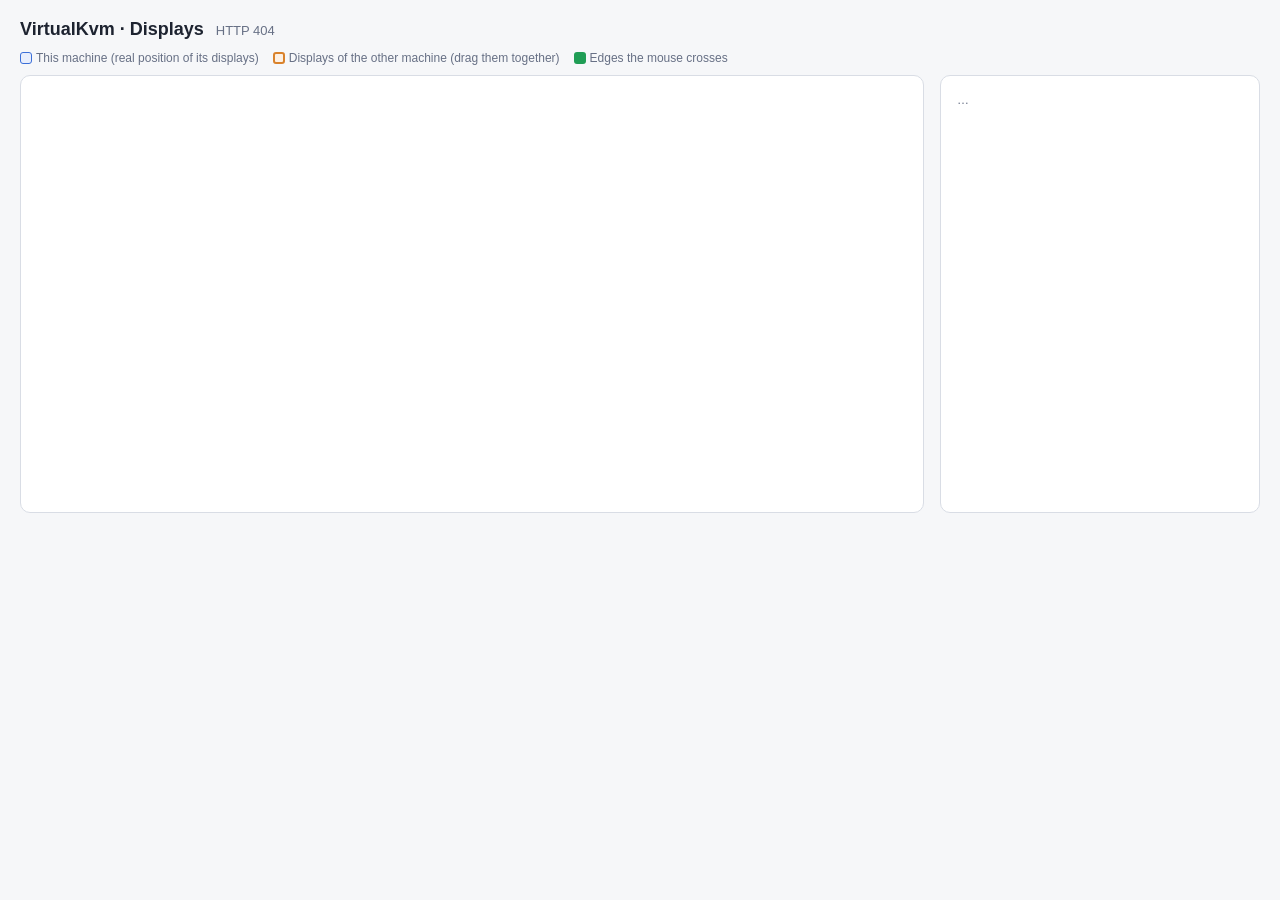
==== commit 0ea85493: "feat: opciones (idioma, portapapeles, invertir scroll) e interfaz en español/inglés - Settings por I" ====
--- a/vkvm-web/assets/index.html
+++ b/vkvm-web/assets/index.html
@@ -1,9 +1,9 @@
 <!doctype html>
-<html lang="es">
+<html lang="es" id="html">
 <head>
 <meta charset="utf-8">
 <meta name="viewport" content="width=device-width, initial-scale=1">
-<title>VirtualKvm · Monitores</title>
+<title>VirtualKvm</title>
 <style>
   :root {
     --bg: #f6f7f9; --panel: #ffffff; --text: #1d2330; --muted: #677085; --line: #d9dde5;
@@ -52,25 +52,82 @@
   .legend { display: flex; gap: 14px; font-size: 12px; color: var(--muted); padding: 0 20px; flex-wrap: wrap; }
   .sw { display: inline-block; width: 12px; height: 12px; border-radius: 3px; vertical-align: -2px; margin-right: 4px; }
   .empty { padding: 40px; text-align: center; color: var(--muted); }
+  hr { border: 0; border-top: 1px solid var(--line); margin: 4px 0; width: 100%; }
+  .check { flex-direction: row; align-items: center; gap: 8px; color: var(--text); font-size: 13px; }
 </style>
 </head>
 <body>
 <header>
-  <h1>VirtualKvm · Monitores</h1>
+  <h1 id="title">VirtualKvm</h1>
   <span class="status" id="status">conectando…</span>
 </header>
 <div class="legend">
-  <span><span class="sw" style="background:var(--local-fill);border:1.5px solid var(--local)"></span>Esta máquina (posición de macOS / Windows)</span>
-  <span><span class="sw" style="background:var(--remote-fill);border:2px solid var(--remote)"></span>Monitores de la otra máquina (arrastralos juntos)</span>
-  <span><span class="sw" style="background:var(--seg)"></span>Bordes por donde pasa el mouse</span>
+  <span><span class="sw" style="background:var(--local-fill);border:1.5px solid var(--local)"></span><span id="lg-local"></span></span>
+  <span><span class="sw" style="background:var(--remote-fill);border:2px solid var(--remote)"></span><span id="lg-remote"></span></span>
+  <span><span class="sw" style="background:var(--seg)"></span><span id="lg-seg"></span></span>
 </div>
 <main>
   <section class="card" id="stage"><svg id="svg"></svg></section>
-  <aside class="card" id="panel"><p class="hint">Esperando datos del daemon…</p></aside>
+  <aside class="card" id="panel"><p class="hint">…</p></aside>
 </main>
 
 <script>
 "use strict";
+
+const I18N = {
+  es: {
+    title: "VirtualKvm · Monitores", lgLocal: "Esta máquina (posición real de sus monitores)",
+    lgRemote: "Monitores de la otra máquina (arrastralos juntos)", lgSeg: "Bordes por donde pasa el mouse",
+    connecting: "conectando…", status: (l, c) => `daemon conectado · ${l} monitor(es) locales · ${c} cliente(s)`,
+    disconnected: "daemon desconectado", badToken: "token inválido: abrí la URL que imprimió `vkvm web`",
+    noClients: "No hay clientes configurados.", client: "Cliente", machine: "Máquina",
+    displays: n => `${n} monitor(es)`, connected: "conectada",
+    horizontal: "Horizontal (px) — positivo = a la derecha", vertical: "Vertical (px) — positivo = más abajo",
+    crossesAt: "El mouse pasa por:", edge: (side, name, len) => `• borde ${side} de <b>${name}</b> (${len} px)`,
+    sides: { left: "izquierdo", right: "derecho", top: "superior", bottom: "inferior" },
+    notTouching: "Los monitores no se tocan: no hay por dónde pasar.", overlapping: "Se superponen: corregilo antes de guardar.",
+    suggested: "Posición sugerida: todavía no hay layout guardado.", unsaved: "Hay cambios sin guardar.",
+    save: "Guardar", clear: "Quitar layout",
+    help: "Arrastrá los monitores naranjas (se mueven juntos) hasta que toquen los tuyos: se pegan solos a los bordes. Lo que guardes acá se aplica también en la otra máquina.",
+    estimated: " (estimado: esperando al peer)", monitor: i => `Monitor ${i}`,
+    dropOnEdge: "Se superpone con un monitor tuyo: soltalo pegado al borde.",
+    notSavedOverlap: "No se guardó: los monitores se superponen.", notSavedTouch: "No se guardó: los monitores no se tocan.",
+    saved: "Guardado ✓ (también en la otra máquina)", cleared: "Layout quitado: se usa el borde de todo el escritorio.",
+    error: "Error: ", options: "Opciones", language: "Idioma", clipboard: "Compartir el portapapeles (texto) al pasar el mouse",
+    invertScroll: "Invertir el scroll del mouse que viene de otra máquina (para que coincida con LinearMouse / tu configuración)",
+    optionsSaved: "Opciones guardadas ✓",
+  },
+  en: {
+    title: "VirtualKvm · Displays", lgLocal: "This machine (real position of its displays)",
+    lgRemote: "Displays of the other machine (drag them together)", lgSeg: "Edges the mouse crosses",
+    connecting: "connecting…", status: (l, c) => `daemon connected · ${l} local display(s) · ${c} client(s)`,
+    disconnected: "daemon disconnected", badToken: "invalid token: open the URL printed by `vkvm web`",
+    noClients: "No clients configured.", client: "Client", machine: "Machine",
+    displays: n => `${n} display(s)`, connected: "connected",
+    horizontal: "Horizontal (px) — positive = to the right", vertical: "Vertical (px) — positive = lower",
+    crossesAt: "The mouse crosses at:", edge: (side, name, len) => `• ${side} edge of <b>${name}</b> (${len} px)`,
+    sides: { left: "left", right: "right", top: "top", bottom: "bottom" },
+    notTouching: "The displays don't touch: there is nowhere to cross.", overlapping: "They overlap: fix it before saving.",
+    suggested: "Suggested position: no layout saved yet.", unsaved: "There are unsaved changes.",
+    save: "Save", clear: "Remove layout",
+    help: "Drag the orange displays (they move together) until they touch yours: they snap to the edges. What you save here is applied on the other machine too.",
+    estimated: " (estimated: waiting for the peer)", monitor: i => `Display ${i}`,
+    dropOnEdge: "It overlaps one of your displays: drop it against an edge.",
+    notSavedOverlap: "Not saved: the displays overlap.", notSavedTouch: "Not saved: the displays don't touch.",
+    saved: "Saved ✓ (on the other machine too)", cleared: "Layout removed: the edge of the whole desktop is used.",
+    error: "Error: ", options: "Options", language: "Language", clipboard: "Share the clipboard (text) when the mouse moves over",
+    invertScroll: "Reverse the scroll of the mouse coming from another machine (to match LinearMouse / your settings)",
+    optionsSaved: "Options saved ✓",
+  },
+};
+let lang = (navigator.language || "es").startsWith("es") ? "es" : "en";
+const t = (k, ...a) => { const v = I18N[lang][k]; return typeof v === "function" ? v(...a) : v; };
+function applyStatic() {
+  document.getElementById("html").lang = lang;
+  document.title = t("title");
+  for (const [id, k] of [["title", "title"], ["lg-local", "lgLocal"], ["lg-remote", "lgRemote"], ["lg-seg", "lgSeg"]])
+    document.getElementById(id).textContent = t(k);
+}
 // VirtualKvm layout editor (layout v2): the peer's displays are placed as a group
 // at local = remote + (dx, dy); the cursor crosses wherever displays touch.
 const token = new URLSearchParams(location.hash.slice(1)).get("token") || "";
@@ -87,7 +144,7 @@
 
 async function api(path, opts = {}) {
   const r = await fetch(path, { ...opts, headers: { "x-vkvm-token": token, "content-type": "application/json" } });
-  if (!r.ok) throw new Error(r.status === 401 ? "token inválido: abrí la URL que imprimió `vkvm web`" : "HTTP " + r.status);
+  if (!r.ok) throw new Error(r.status === 401 ? t("badToken") : "HTTP " + r.status);
   return r.status === 204 ? null : r.json();
 }
 const clientName = c => c.config.hostname || (c.config.fix_ips[0] ?? ("cliente " + c.handle));
@@ -96,8 +153,8 @@
 // ---------- model ----------
 function remotes(c) {
   const r = c.state.remote_displays;
-  return r.length ? r.map((d, i) => ({ ...rect(d), label: d.name || `Monitor ${i + 1}`, known: true }))
-                  : [{ x: 0, y: 0, w: 1920, h: 1080, label: "Monitor 1", known: false }];
+  return r.length ? r.map((d, i) => ({ ...rect(d), label: t("monitor", i + 1), known: true }))
+                  : [{ x: 0, y: 0, w: 1920, h: 1080, label: t("monitor", 1), known: false }];
 }
 function bbox(rs) {
   return rs.reduce((b, r) => ({ x0: Math.min(b.x0, r.x), y0: Math.min(b.y0, r.y), x1: Math.max(b.x1, r.x + r.w), y1: Math.max(b.y1, r.y + r.h) }),
@@ -179,7 +236,7 @@
   }
   const group = el("g", { class: "remote" + (drag ? " dragging" : "") + (lay.saved ? "" : " unlinked") }, svg);
   for (const r of placed(c, lay)) {
-    const e = drawRect(r, "", `${clientName(c)} · ${r.label}`, `${r.w}×${r.h}` + (r.known ? "" : " (estimado: esperando al peer)"), group);
+    const e = drawRect(r, "", `${clientName(c)} · ${r.label}`, `${r.w}×${r.h}` + (r.known ? "" : t("estimated")), group);
     e.addEventListener("pointerdown", ev => startDrag(ev, c, lay));
   }
 }
@@ -200,44 +257,43 @@
   if (!drag) return;
   const c = snap.clients.find(c => c.handle === drag.handle), lay = drag.lay;
   drag = null;
-  if (overlaps(c, lay)) { setMsg("Se superpone con un monitor tuyo: soltalo pegado al borde.", "bad"); render(); return; }
+  if (overlaps(c, lay)) { setMsg(t("dropOnEdge"), "bad"); render(); return; }
   draft[c.handle] = lay; render(); renderPanel();
   await save(c);
 });
 
 // ---------- side panel ----------
 function setMsg(text, cls) { message = { text, cls }; const m = document.getElementById("msg"); if (m) { m.textContent = text; m.className = "msg " + cls; } }
-const SIDE = { left: "izquierdo", right: "derecho", top: "superior", bottom: "inferior" };
 
 function renderPanel() {
   if (!snap) return;
-  if (!snap.clients.length) { panel.innerHTML = '<p class="hint">No hay clientes configurados.</p>'; return; }
+  if (!snap.clients.length) { panel.innerHTML = `<p class="hint">${t("noClients")}</p>` + optionsHtml(); bindOptions(); return; }
   if (!snap.clients.some(c => c.handle === selected)) selected = snap.clients[0].handle;
   const c = snap.clients.find(c => c.handle === selected), lay = layoutOf(c), ks = contacts(c, lay);
   const active = document.activeElement && document.activeElement.id;
   const local = snap.local.map(rect);
   const onDisplay = k => snap.local.find(d => { const L = rect(d); return (k.side === "left" && L.x === k.edge) || (k.side === "right" && L.x + L.w === k.edge) || (k.side === "top" && L.y === k.edge) || (k.side === "bottom" && L.y + L.h === k.edge); });
   panel.innerHTML = `
-    <h2>Cliente</h2>
-    <label>Máquina
-      <select id="client">${snap.clients.map(x => `<option value="${x.handle}" ${x.handle === selected ? "selected" : ""}>${clientName(x)} · ${x.state.remote_displays.length} monitor(es)${x.state.alive ? " · conectada" : ""}</option>`).join("")}</select>
+    <h2>${t("client")}</h2>
+    <label>${t("machine")}
+      <select id="client">${snap.clients.map(x => `<option value="${x.handle}" ${x.handle === selected ? "selected" : ""}>${clientName(x)} · ${t("displays", x.state.remote_displays.length)}${x.state.alive ? " · " + t("connected") : ""}</option>`).join("")}</select>
     </label>
-    <label>Horizontal (px) — positivo = a la derecha
+    <label>${t("horizontal")}
       <div class="row"><button data-a="dx" data-d="-10">−10</button><button data-a="dx" data-d="-1">−1</button>
         <input id="dx" type="number" value="${lay.dx}"><button data-a="dx" data-d="1">+1</button><button data-a="dx" data-d="10">+10</button></div>
     </label>
-    <label>Vertical (px) — positivo = más abajo
+    <label>${t("vertical")}
       <div class="row"><button data-a="dy" data-d="-10">−10</button><button data-a="dy" data-d="-1">−1</button>
         <input id="dy" type="number" value="${lay.dy}"><button data-a="dy" data-d="1">+1</button><button data-a="dy" data-d="10">+10</button></div>
     </label>
-    <p class="hint">${ks.length ? "El mouse pasa por:<br>" + ks.map(k => `• borde ${SIDE[k.side]} de <b>${(onDisplay(k) || {}).name || "?"}</b> (${Math.round(k.to - k.from)} px)`).join("<br>")
-        : '<span style="color:var(--bad)">Los monitores no se tocan: no hay por dónde pasar.</span>'}
-      ${overlaps(c, lay) ? '<br><span style="color:var(--bad)">Se superponen: corregilo antes de guardar.</span>' : ""}
-      ${lay.saved ? "" : (lay.suggested ? "<br>Posición sugerida: todavía no hay layout guardado." : "<br>Hay cambios sin guardar.")}</p>
-    <div class="row"><button class="primary" id="save">Guardar</button><button id="clear" ${c.config.layout ? "" : "disabled"}>Quitar layout</button></div>
+    <p class="hint">${ks.length ? t("crossesAt") + "<br>" + ks.map(k => t("edge", t("sides")[k.side], (onDisplay(k) || {}).name || "?", Math.round(k.to - k.from))).join("<br>")
+        : `<span style="color:var(--bad)">${t("notTouching")}</span>`}
+      ${overlaps(c, lay) ? `<br><span style="color:var(--bad)">${t("overlapping")}</span>` : ""}
+      ${lay.saved ? "" : "<br>" + (lay.suggested ? t("suggested") : t("unsaved"))}</p>
+    <div class="row"><button class="primary" id="save">${t("save")}</button><button id="clear" ${c.config.layout ? "" : "disabled"}>${t("clear")}</button></div>
     <div id="msg" class="msg ${message.cls}">${message.text}</div>
-    <p class="hint">Arrastrá los monitores naranjas (se mueven juntos) hasta que toquen los tuyos: se pegan solos a los bordes.
-      Lo que guardes acá se aplica también en la otra máquina.</p>`;
+    <p class="hint">${t("help")}</p>` + optionsHtml();
+  bindOptions();
   const upd = patch => { const l = layoutOf(c); draft[c.handle] = { dx: l.dx, dy: l.dy, ...patch }; render(); renderPanel(); };
   panel.querySelector("#client").onchange = e => { selected = Number(e.target.value); render(); renderPanel(); };
   for (const a of ["dx", "dy"]) { const i = panel.querySelector("#" + a); i.onchange = () => upd({ [a]: Math.round(Number(i.value) || 0) }); }
@@ -249,29 +305,54 @@
 
 async function save(c) {
   const lay = layoutOf(c);
-  if (overlaps(c, lay)) { setMsg("No se guardó: los monitores se superponen.", "bad"); return; }
-  if (!contacts(c, lay).length) { setMsg("No se guardó: los monitores no se tocan.", "bad"); return; }
+  if (overlaps(c, lay)) { setMsg(t("notSavedOverlap"), "bad"); return; }
+  if (!contacts(c, lay).length) { setMsg(t("notSavedTouch"), "bad"); return; }
   try {
     await api("/api/layout", { method: "POST", body: JSON.stringify({ handle: c.handle, layout: { dx: lay.dx, dy: lay.dy } }) });
-    delete draft[c.handle]; setMsg("Guardado ✓ (también en la otra máquina)", "ok"); await refresh();
-  } catch (e) { setMsg("Error: " + e.message, "bad"); }
+    delete draft[c.handle]; setMsg(t("saved"), "ok"); await refresh();
+  } catch (e) { setMsg(t("error") + e.message, "bad"); }
 }
 async function clearLayout(c) {
   try {
     await api("/api/layout", { method: "POST", body: JSON.stringify({ handle: c.handle, layout: null }) });
-    delete draft[c.handle]; setMsg("Layout quitado: se usa el borde de todo el escritorio.", "ok"); await refresh();
-  } catch (e) { setMsg("Error: " + e.message, "bad"); }
+    delete draft[c.handle]; setMsg(t("cleared"), "ok"); await refresh();
+  } catch (e) { setMsg(t("error") + e.message, "bad"); }
+}
+
+// ---------- options ----------
+function optionsHtml() {
+  const st = (snap && snap.settings) || { language: lang, clipboard: true, invert_scroll: false };
+  return `<hr><h2>${t("options")}</h2>
+    <label>${t("language")}
+      <select id="opt-lang"><option value="es" ${st.language === "es" ? "selected" : ""}>Español</option><option value="en" ${st.language === "en" ? "selected" : ""}>English</option></select>
+    </label>
+    <label class="check"><input type="checkbox" id="opt-clip" ${st.clipboard ? "checked" : ""}> ${t("clipboard")}</label>
+    <label class="check"><input type="checkbox" id="opt-scroll" ${st.invert_scroll ? "checked" : ""}> ${t("invertScroll")}</label>`;
+}
+function bindOptions() {
+  const l = panel.querySelector("#opt-lang"), c = panel.querySelector("#opt-clip"), sc = panel.querySelector("#opt-scroll");
+  if (!l || !c || !sc) return;
+  const save = async () => {
+    try {
+      await api("/api/settings", { method: "POST", body: JSON.stringify({ language: l.value, clipboard: c.checked, invert_scroll: sc.checked }) });
+      lang = l.value; applyStatic(); setMsg(t("optionsSaved"), "ok"); await refresh();
+    } catch (e) { setMsg(t("error") + e.message, "bad"); }
+  };
+  l.onchange = save; c.onchange = save; sc.onchange = save;
 }
 
 // ---------- polling ----------
 async function refresh() {
   try {
     snap = await api("/api/state");
-    statusEl.textContent = snap.connected ? `daemon conectado · ${snap.local.length} monitor(es) locales · ${snap.clients.length} cliente(s)` : "daemon desconectado";
+    if (snap.settings && snap.settings.language !== lang) { lang = snap.settings.language; applyStatic(); }
+    statusEl.textContent = snap.connected ? t("status", snap.local.length, snap.clients.length) : t("disconnected");
   } catch (e) { statusEl.textContent = e.message; return; }
-  if (!drag) { render(); if (!panel.contains(document.activeElement) || document.activeElement.tagName === "BUTTON") renderPanel(); }
+  if (!drag) { render(); if (!panel.contains(document.activeElement) || ["BUTTON"].includes(document.activeElement.tagName)) renderPanel(); }
 }
 window.addEventListener("resize", () => { if (!drag) render(); });
+applyStatic();
+statusEl.textContent = t("connecting");
 refresh();
 setInterval(refresh, 1500);
 </script>
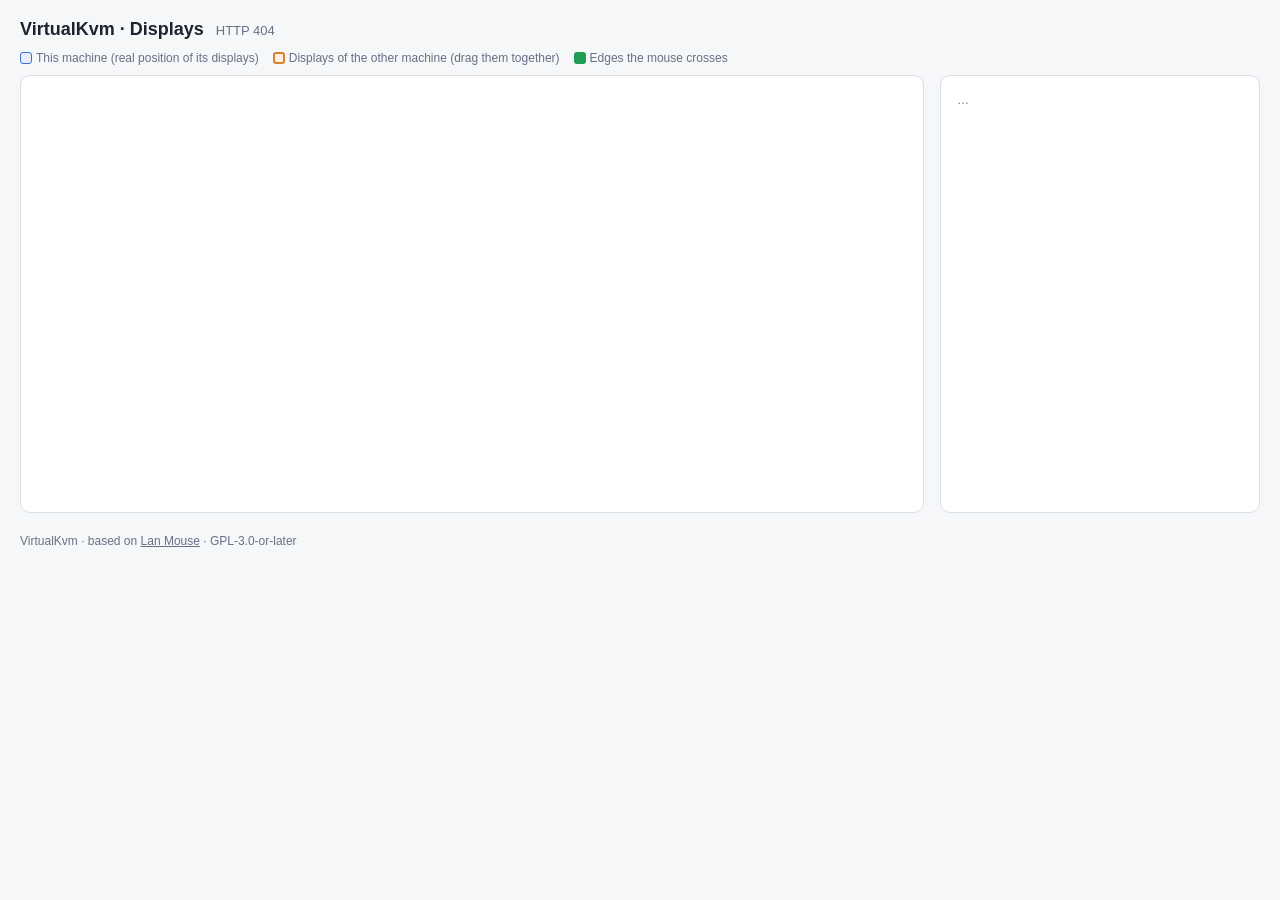
==== commit 4824c4c0: "feat: Win/Cmd sola abre Raycast + rebranding de la documentación - opción meta_tap_url (UI: "La tecl" ====
--- a/vkvm-web/assets/index.html
+++ b/vkvm-web/assets/index.html
@@ -70,6 +70,9 @@
   <section class="card" id="stage"><svg id="svg"></svg></section>
   <aside class="card" id="panel"><p class="hint">…</p></aside>
 </main>
+<footer style="padding:0 20px 20px;color:var(--muted);font-size:12px">
+  VirtualKvm · <span id="based">basado en</span> <a href="https://github.com/feschber/lan-mouse" target="_blank" rel="noopener" style="color:inherit">Lan Mouse</a> · GPL-3.0-or-later
+</footer>
 
 <script>
 "use strict";
@@ -95,7 +98,8 @@
     saved: "Guardado ✓ (también en la otra máquina)", cleared: "Layout quitado: se usa el borde de todo el escritorio.",
     error: "Error: ", options: "Opciones", language: "Idioma", clipboard: "Compartir el portapapeles (texto) al pasar el mouse",
     invertScroll: "Invertir el scroll del mouse que viene de otra máquina (para que coincida con LinearMouse / tu configuración)",
-    optionsSaved: "Opciones guardadas ✓",
+    metaRaycast: "La tecla Windows / Cmd sola abre Raycast en esta máquina (Raycast ignora las teclas simuladas)",
+    optionsSaved: "Opciones guardadas ✓", based: "basado en",
   },
   en: {
     title: "VirtualKvm · Displays", lgLocal: "This machine (real position of its displays)",
@@ -117,7 +121,8 @@
     saved: "Saved ✓ (on the other machine too)", cleared: "Layout removed: the edge of the whole desktop is used.",
     error: "Error: ", options: "Options", language: "Language", clipboard: "Share the clipboard (text) when the mouse moves over",
     invertScroll: "Reverse the scroll of the mouse coming from another machine (to match LinearMouse / your settings)",
-    optionsSaved: "Options saved ✓",
+    metaRaycast: "Tapping the Windows / Cmd key alone opens Raycast on this machine (Raycast ignores simulated hotkeys)",
+    optionsSaved: "Options saved ✓", based: "based on",
   },
 };
 let lang = (navigator.language || "es").startsWith("es") ? "es" : "en";
@@ -125,7 +130,7 @@
 function applyStatic() {
   document.getElementById("html").lang = lang;
   document.title = t("title");
-  for (const [id, k] of [["title", "title"], ["lg-local", "lgLocal"], ["lg-remote", "lgRemote"], ["lg-seg", "lgSeg"]])
+  for (const [id, k] of [["title", "title"], ["lg-local", "lgLocal"], ["lg-remote", "lgRemote"], ["lg-seg", "lgSeg"], ["based", "based"]])
     document.getElementById(id).textContent = t(k);
 }
 // VirtualKvm layout editor (layout v2): the peer's displays are placed as a group
@@ -321,24 +326,25 @@
 
 // ---------- options ----------
 function optionsHtml() {
-  const st = (snap && snap.settings) || { language: lang, clipboard: true, invert_scroll: false };
+  const st = (snap && snap.settings) || { language: lang, clipboard: true, invert_scroll: false, meta_tap_raycast: false };
   return `<hr><h2>${t("options")}</h2>
     <label>${t("language")}
       <select id="opt-lang"><option value="es" ${st.language === "es" ? "selected" : ""}>Español</option><option value="en" ${st.language === "en" ? "selected" : ""}>English</option></select>
     </label>
     <label class="check"><input type="checkbox" id="opt-clip" ${st.clipboard ? "checked" : ""}> ${t("clipboard")}</label>
-    <label class="check"><input type="checkbox" id="opt-scroll" ${st.invert_scroll ? "checked" : ""}> ${t("invertScroll")}</label>`;
+    <label class="check"><input type="checkbox" id="opt-scroll" ${st.invert_scroll ? "checked" : ""}> ${t("invertScroll")}</label>
+    <label class="check"><input type="checkbox" id="opt-meta" ${st.meta_tap_raycast ? "checked" : ""}> ${t("metaRaycast")}</label>`;
 }
 function bindOptions() {
-  const l = panel.querySelector("#opt-lang"), c = panel.querySelector("#opt-clip"), sc = panel.querySelector("#opt-scroll");
-  if (!l || !c || !sc) return;
+  const l = panel.querySelector("#opt-lang"), c = panel.querySelector("#opt-clip"), sc = panel.querySelector("#opt-scroll"), mt = panel.querySelector("#opt-meta");
+  if (!l || !c || !sc || !mt) return;
   const save = async () => {
     try {
-      await api("/api/settings", { method: "POST", body: JSON.stringify({ language: l.value, clipboard: c.checked, invert_scroll: sc.checked }) });
+      await api("/api/settings", { method: "POST", body: JSON.stringify({ language: l.value, clipboard: c.checked, invert_scroll: sc.checked, meta_tap_raycast: mt.checked }) });
       lang = l.value; applyStatic(); setMsg(t("optionsSaved"), "ok"); await refresh();
     } catch (e) { setMsg(t("error") + e.message, "bad"); }
   };
-  l.onchange = save; c.onchange = save; sc.onchange = save;
+  l.onchange = save; c.onchange = save; sc.onchange = save; mt.onchange = save;
 }
 
 // ---------- polling ----------
